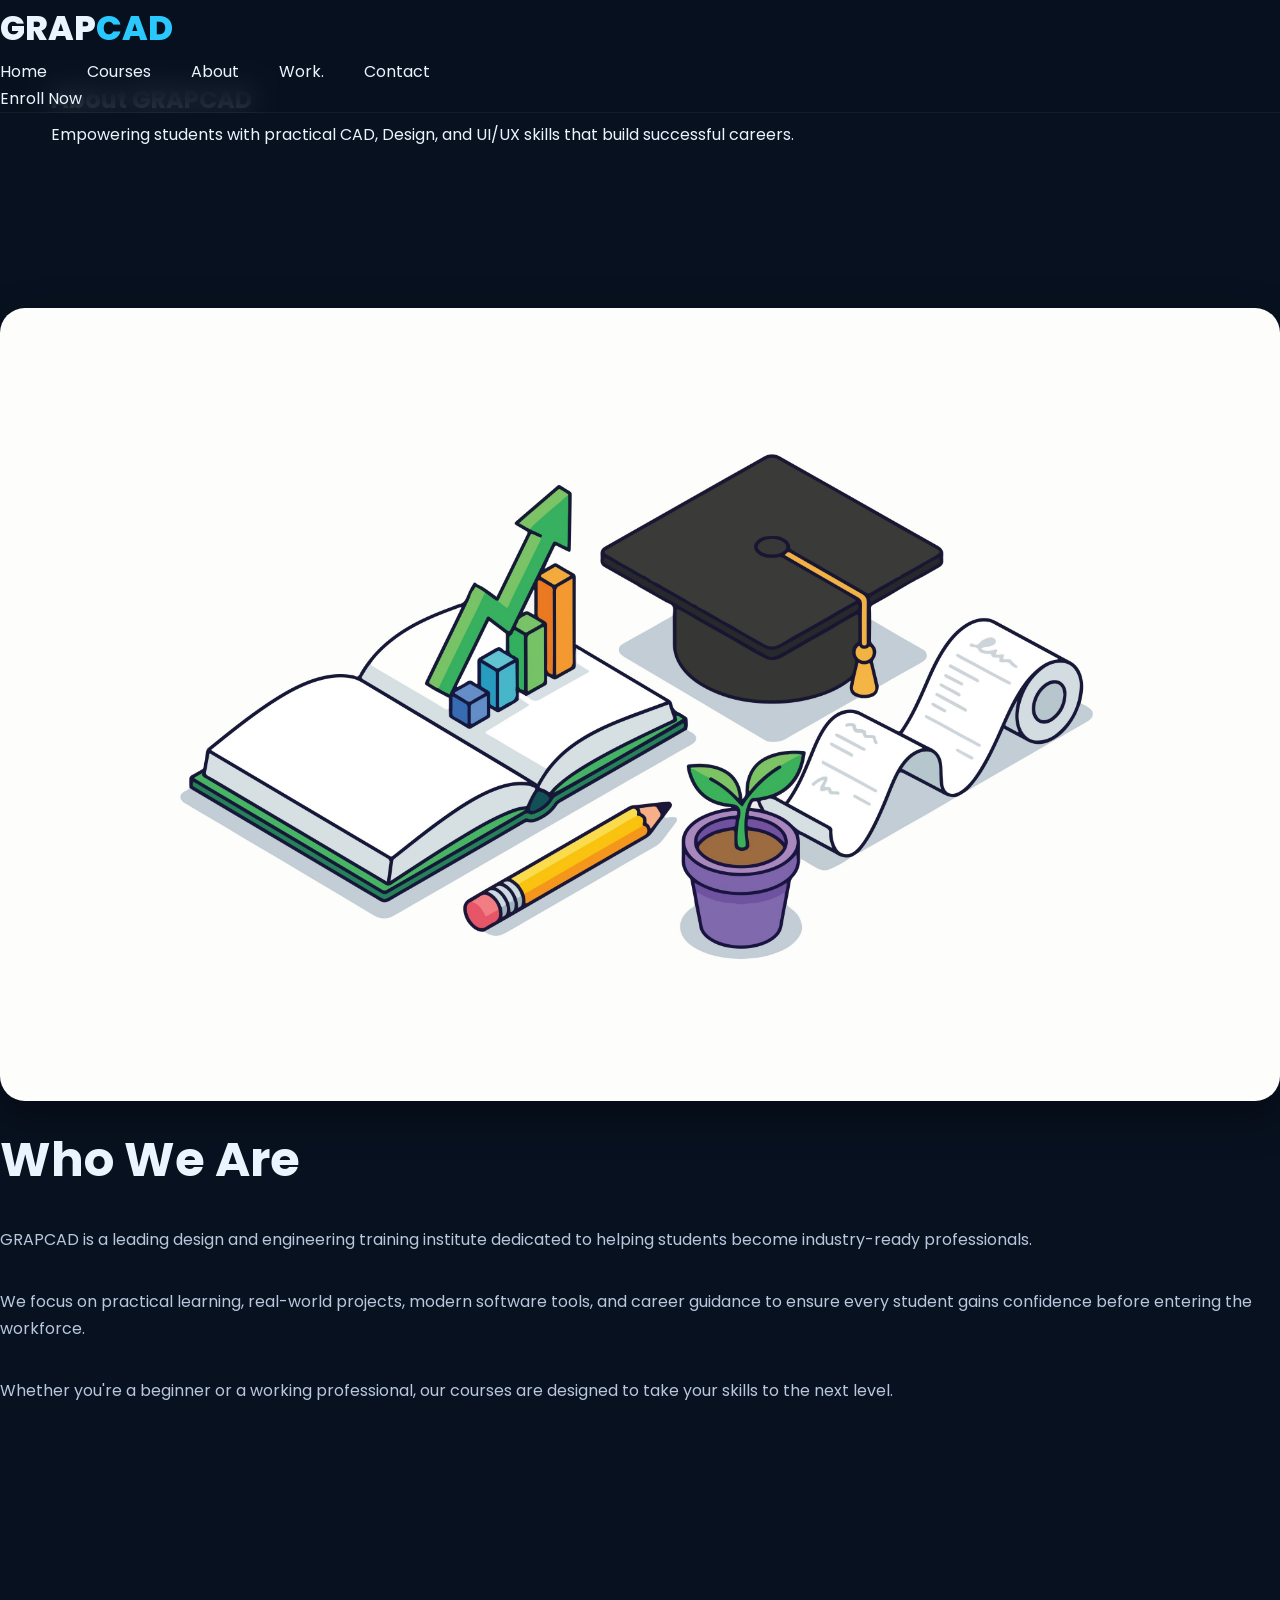
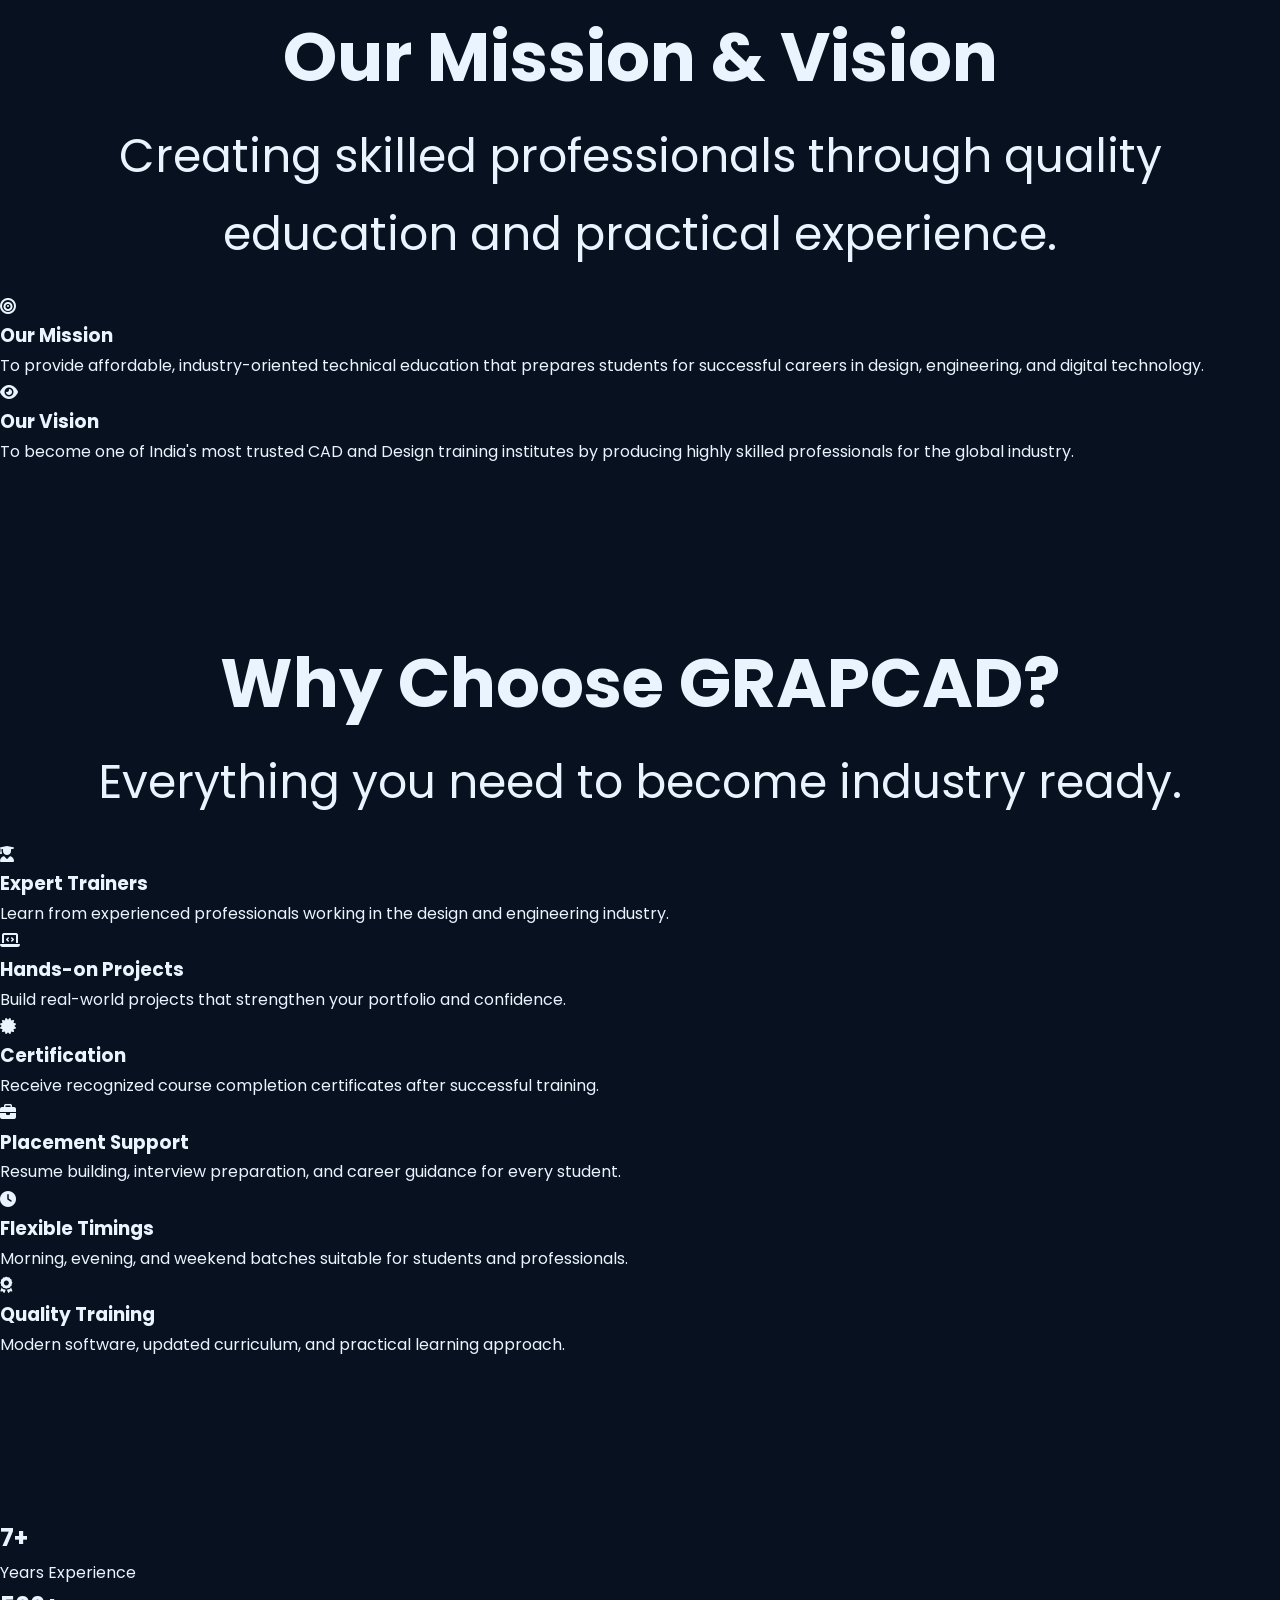
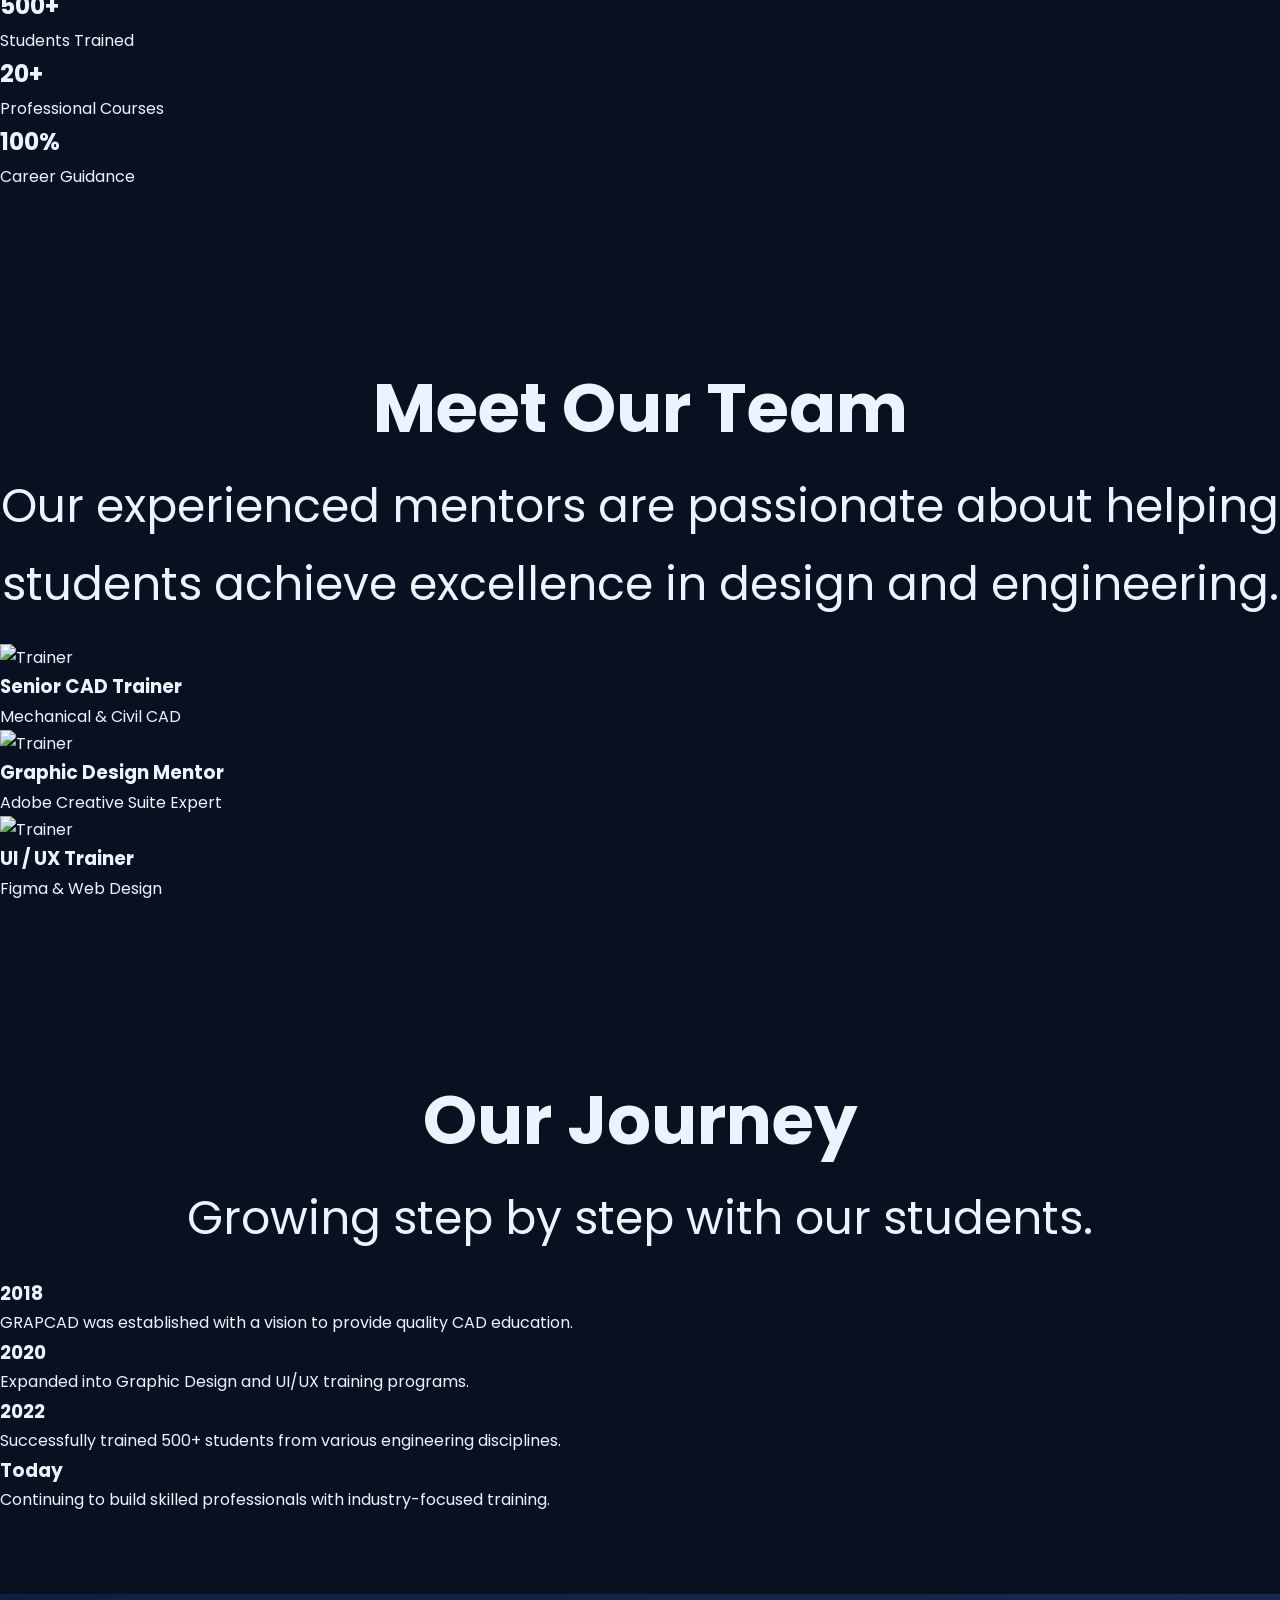
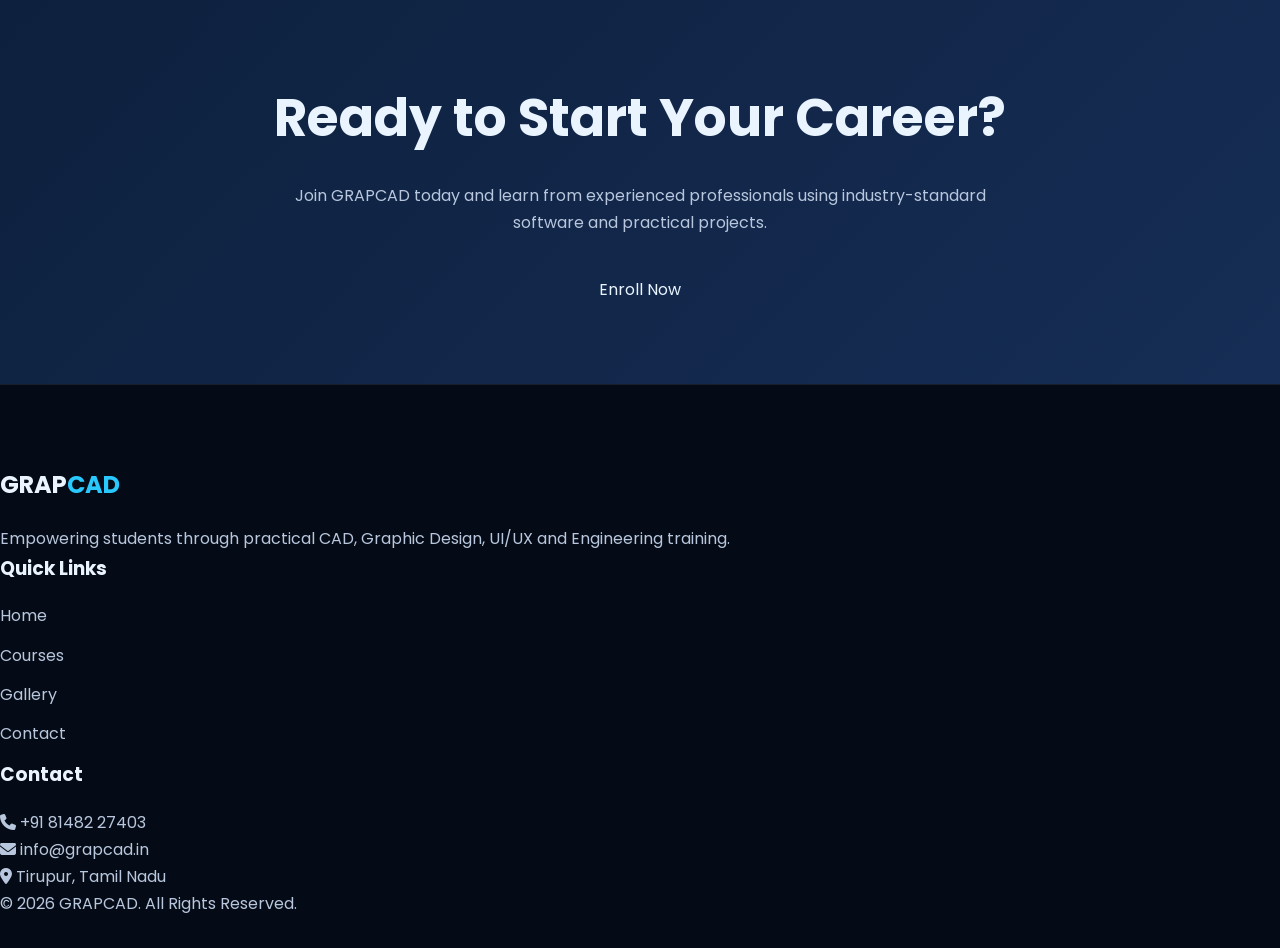
==== about.html @ 1b44cd9b "Add files via upload" ====
<!DOCTYPE html>
<html lang="en">

<head>

<meta charset="UTF-8">
<meta name="viewport" content="width=device-width, initial-scale=1.0">

<title>About Us | GRAPCAD</title>


<link rel="preconnect" href="https://fonts.googleapis.com">

<link rel="preconnect" href="https://fonts.gstatic.com" crossorigin>

<link href="https://fonts.googleapis.com/css2?family=Poppins:wght@300;400;500;600;700;800&display=swap" rel="stylesheet">

<link rel="stylesheet"
href="https://cdnjs.cloudflare.com/ajax/libs/font-awesome/6.5.2/css/all.min.css">

<link rel="stylesheet" href="css/styles.css">

</head>

<body>

<header class="header">

<nav class="navbar">

<a href="index.html" class="logo">
GRAP<span>CAD</span>
</a>

<ul class="nav-links">

<li><a href="index.html">Home</a></li>
<li><a href="courses.html">Courses</a></li>
<li><a href="about.html" class="active">About</a></li>
<li><a href="work.html">Work.</a></li>
<li><a href="#contact">Contact</a></li>

</ul>

<a href="contact.html" class="btn">
Enroll Now
</a>

</nav>

</header>

<!-- ABOUT HERO -->

<section class="page-hero">

<div class="container">

<h1>About GRAPCAD</h1>

<p>

Empowering students with practical CAD, Design, and UI/UX
skills that build successful careers.

</p>

</div>

</section>

<!-- OUR STORY -->

<section class="about-story">

<div class="about-grid">

<div class="about-image">

<img src="images/about.jpg" alt="About">

</div>

<div class="about-content">

<h2>Who We Are</h2>

<p>

GRAPCAD is a leading design and engineering training institute
dedicated to helping students become industry-ready professionals.

</p>

<p>

We focus on practical learning, real-world projects,
modern software tools, and career guidance to ensure every
student gains confidence before entering the workforce.

</p>

<p>

Whether you're a beginner or a working professional,
our courses are designed to take your skills to the next level.

</p>

</div>

</div>

</section>
<!-- =========================
     MISSION & VISION
========================= -->

<section class="mission-section">

  <div class="section-title">
      <h2>Our Mission & Vision</h2>
      <p>Creating skilled professionals through quality education and practical experience.</p>
  </div>

  <div class="mission-grid">

      <div class="mission-card">
          <i class="fas fa-bullseye"></i>

          <h3>Our Mission</h3>

          <p>
              To provide affordable, industry-oriented technical education that prepares
              students for successful careers in design, engineering, and digital technology.
          </p>

      </div>

      <div class="mission-card">
          <i class="fas fa-eye"></i>

          <h3>Our Vision</h3>

          <p>
              To become one of India's most trusted CAD and Design training institutes by
              producing highly skilled professionals for the global industry.
          </p>

      </div>

  </div>

</section>

<!-- =========================
      WHY CHOOSE US
========================= -->

<section class="why-us">

  <div class="section-title">

      <h2>Why Choose GRAPCAD?</h2>

      <p>Everything you need to become industry ready.</p>

  </div>

  <div class="features-grid">

      <div class="feature-box">

          <i class="fas fa-user-graduate"></i>

          <h3>Expert Trainers</h3>

          <p>
              Learn from experienced professionals working in the design and engineering industry.
          </p>

      </div>

      <div class="feature-box">

          <i class="fas fa-laptop-code"></i>

          <h3>Hands-on Projects</h3>

          <p>
              Build real-world projects that strengthen your portfolio and confidence.
          </p>

      </div>

      <div class="feature-box">

          <i class="fas fa-certificate"></i>

          <h3>Certification</h3>

          <p>
              Receive recognized course completion certificates after successful training.
          </p>

      </div>

      <div class="feature-box">

          <i class="fas fa-briefcase"></i>

          <h3>Placement Support</h3>

          <p>
              Resume building, interview preparation, and career guidance for every student.
          </p>

      </div>

      <div class="feature-box">

          <i class="fas fa-clock"></i>

          <h3>Flexible Timings</h3>

          <p>
              Morning, evening, and weekend batches suitable for students and professionals.
          </p>

      </div>

      <div class="feature-box">

          <i class="fas fa-award"></i>

          <h3>Quality Training</h3>

          <p>
              Modern software, updated curriculum, and practical learning approach.
          </p>

      </div>

  </div>

</section>

<!-- =========================
      ACHIEVEMENTS
========================= -->

<section class="about-stats">

  <div class="stat-box">

      <h2>7+</h2>

      <p>Years Experience</p>

  </div>

  <div class="stat-box">

      <h2>500+</h2>

      <p>Students Trained</p>

  </div>

  <div class="stat-box">

      <h2>20+</h2>

      <p>Professional Courses</p>

  </div>

  <div class="stat-box">

      <h2>100%</h2>

      <p>Career Guidance</p>

  </div>

</section>
<!-- =========================
        MEET OUR TEAM
========================= -->

<section class="team-section">

  <div class="section-title">

      <h2>Meet Our Team</h2>

      <p>
          Our experienced mentors are passionate about helping students
          achieve excellence in design and engineering.
      </p>

  </div>

  <div class="team-grid">

      <div class="team-card">

          <img src="images/team1.jpg" alt="Trainer">

          <h3>Senior CAD Trainer</h3>

          <span>Mechanical & Civil CAD</span>

      </div>

      <div class="team-card">

          <img src="images/team2.jpg" alt="Trainer">

          <h3>Graphic Design Mentor</h3>

          <span>Adobe Creative Suite Expert</span>

      </div>

      <div class="team-card">

          <img src="images/team3.jpg" alt="Trainer">

          <h3>UI / UX Trainer</h3>

          <span>Figma & Web Design</span>

      </div>

  </div>

</section>

<!-- =========================
      OUR JOURNEY
========================= -->

<section class="timeline">

  <div class="section-title">

      <h2>Our Journey</h2>

      <p>Growing step by step with our students.</p>

  </div>

  <div class="timeline-container">

      <div class="timeline-item">
          <h3>2018</h3>
          <p>GRAPCAD was established with a vision to provide quality CAD education.</p>
      </div>

      <div class="timeline-item">
          <h3>2020</h3>
          <p>Expanded into Graphic Design and UI/UX training programs.</p>
      </div>

      <div class="timeline-item">
          <h3>2022</h3>
          <p>Successfully trained 500+ students from various engineering disciplines.</p>
      </div>

      <div class="timeline-item">
          <h3>Today</h3>
          <p>Continuing to build skilled professionals with industry-focused training.</p>
      </div>

  </div>

</section>

<!-- =========================
      CALL TO ACTION
========================= -->

<section class="cta">

  <div class="cta-content">

      <h2>Ready to Start Your Career?</h2>

      <p>
          Join GRAPCAD today and learn from experienced professionals
          using industry-standard software and practical projects.
      </p>

      <a href="contact.html" class="btn">
          Enroll Now
      </a>

  </div>

</section>

<!-- =========================
      FOOTER
========================= -->

<footer id="contact" class="footer">

  <div class="footer-container">

      <div class="footer-box">

          <h2>GRAP<span>CAD</span></h2>

          <p>
              Empowering students through practical CAD, Graphic Design,
              UI/UX and Engineering training.
          </p>

      </div>

      <div class="footer-box">

          <h3>Quick Links</h3>

          <ul>

              <li><a href="index.html">Home</a></li>

              <li><a href="courses.html">Courses</a></li>

              <li><a href="gallery.html">Gallery</a></li>

              <li><a href="contact.html">Contact</a></li>

          </ul>

      </div>

      <div class="footer-box">

          <h3>Contact</h3>

          <p><i class="fas fa-phone"></i> +91 81482 27403</p>

          <p><i class="fas fa-envelope"></i> info@grapcad.in</p>

          <p><i class="fas fa-location-dot"></i> Tirupur, Tamil Nadu</p>

      </div>

  </div>

  <div class="footer-bottom">

      <p>© 2026 GRAPCAD. All Rights Reserved.</p>

  </div>

</footer>

</body>
</html>
---- css/styles.css ----
/*=========================================
        GRAPCAD 2.0
        STYLE SHEET
=========================================*/

*{
  margin:0;
  padding:0;
  box-sizing:border-box;
}

:root{

  --primary:#29C9FF;
  --primary-dark:#16B7E8;

  --secondary:#08111F;

  --card:#111C33;

  --card-light:#172544;

  --text:#EAF4FF;

  --paragraph:#B8C7DD;

  --border:rgba(255,255,255,.08);

  --shadow:0 15px 40px rgba(0,0,0,.35);

  --radius:18px;

  --transition:.35s ease;

}

html{

  scroll-behavior:smooth;

}

body{

  font-family:'Poppins',sans-serif;

  background:var(--secondary);

  color:var(--text);

  overflow-x:hidden;

  line-height:1.7;

}

img{

  width:100%;

  display:block;

}

a{

  text-decoration:none;

  color:inherit;

}

ul{

  list-style:none;

}

.container{

  width:min(1200px,92%);

  margin:auto;

}

section{

  padding:80px 0;

}

.section-heading{

  text-align:center;

  margin-bottom:60px;

}

.section-heading span{

  color:var(--primary);

  letter-spacing:3px;

  font-size:14px;

  font-weight:600;

}

.section-heading h2{

  font-size:48px;

  margin:15px 0;

  font-weight:700;

}

.section-heading p{

  max-width:700px;

  margin:auto;

  color:var(--paragraph);

}

/*==============================
      BUTTONS
==============================*/

.primary-btn{

  display:inline-block;

  padding:16px 34px;

  background:linear-gradient(135deg,var(--primary),#59dcff);

  color:#08111F;

  border-radius:40px;

  font-weight:600;

  transition:var(--transition);

}

.primary-btn:hover{

  transform:translateY(-6px);

  box-shadow:0 15px 35px rgba(41,201,255,.35);

}

.secondary-btn{

  display:inline-block;

  padding:16px 34px;

  border:2px solid var(--primary);

  border-radius:40px;

  color:white;

  transition:var(--transition);

}

.secondary-btn:hover{

  background:var(--primary);

  color:#08111F;

}

/*==============================
    HEADER
==============================*/

.header{

  position:fixed;

  width:100%;

  top:0;

  left:0;

  z-index:1000;

  backdrop-filter:blur(14px);

  background:rgba(8,17,31,.78);

  border-bottom:1px solid rgba(255,255,255,.05);

}

.nav-container{

  display:flex;

  align-items:center;

  justify-content:space-between;

  height:85px;

}

.logo{

  font-size:34px;

  font-weight:800;

}

.logo span{

  color:var(--primary);

}

.nav-links{

  display:flex;

  gap:40px;

}

.nav-links a{

  position:relative;

  transition:var(--transition);

}

.nav-links a:hover{

  color:var(--primary);

}

.nav-links a::after{

  content:"";

  position:absolute;

  width:0;

  height:2px;

  left:0;

  bottom:-8px;

  background:var(--primary);

  transition:var(--transition);

}

.nav-links a:hover::after{

  width:100%;

}

.nav-btn{

  background:var(--primary);

  color:#08111F;

  padding:14px 30px;

  border-radius:30px;

  font-weight:600;

  transition:var(--transition);

}

.nav-btn:hover{

  transform:translateY(-4px);

}

/*==============================
      HERO
==============================*/

.hero{

  min-height:100vh;

  display:flex;

  align-items:center;

  position:relative;

  background:
  linear-gradient(rgba(8,17,31,.72),
  rgba(8,17,31,.88)),
  url("../images/hero.jpg");

  background-size:cover;

  background-position:center;

}

.hero-container{

  display:flex;

  align-items:center;

}

.hero-content{

  max-width:700px;

}

.hero-subtitle{

  color:var(--primary);

  letter-spacing:3px;

  margin-bottom:18px;

  font-weight:600;

}

.hero h1{

  font-size:78px;

  line-height:1.1;

  margin-bottom:25px;

  font-weight:800;

}

.hero h1 span{

  color:var(--primary);

}

.hero-description{

  color:var(--paragraph);

  font-size:20px;

  max-width:650px;

}

.hero-buttons{

  margin-top:40px;

  display:flex;

  gap:20px;

  flex-wrap:wrap;

}

.hero-rating{

  margin-top:45px;

  font-size:18px;

  color:#FFD34D;

}

.hero-rating span{

  color:white;

  margin-left:15px;

}
/*=========================================
        STATISTICS
=========================================*/

.stats{

  margin-top:-70px;

  position:relative;

  z-index:5;

}

.stats-grid{

  display:grid;

  grid-template-columns:repeat(4,1fr);

  gap:25px;

}

.stat-card{

  background:var(--card);

  border:1px solid var(--border);

  border-radius:var(--radius);

  padding:35px;

  text-align:center;

  transition:var(--transition);

  box-shadow:var(--shadow);

}

.stat-card:hover{

  transform:translateY(-10px);

  border-color:var(--primary);

}

.stat-card h2{

  color:var(--primary);

  font-size:48px;

  margin-bottom:10px;

}

.stat-card h4{

  font-size:22px;

  margin-bottom:8px;

}

.stat-card p{

  color:var(--paragraph);

}


/*=========================================
      COURSES
=========================================*/

.courses{

  background:#0b1528;

}

.course-grid{

  display:grid;

  grid-template-columns:repeat(auto-fit,minmax(320px,1fr));

  gap:35px;

}

.course-card{

  background:linear-gradient(
      180deg,
      var(--card),
      var(--card-light)
  );

  border-radius:20px;

  padding:35px;

  border:1px solid var(--border);

  transition:var(--transition);

  overflow:hidden;

  position:relative;

}

.course-card::before{

  content:"";

  position:absolute;

  top:0;

  left:0;

  width:100%;

  height:5px;

  background:linear-gradient(
      90deg,
      var(--primary),
      #5fe1ff
  );

  transform:scaleX(0);

  transition:var(--transition);

}

.course-card:hover::before{

  transform:scaleX(1);

}

.course-card:hover{

  transform:translateY(-12px);

  border-color:var(--primary);

  box-shadow:0 25px 45px rgba(0,0,0,.45);

}

.course-icon{

  width:80px;

  height:80px;

  border-radius:50%;

  display:flex;

  justify-content:center;

  align-items:center;

  background:rgba(41,201,255,.12);

  color:var(--primary);

  font-size:38px;

  margin-bottom:25px;

}

.course-card h3{

  font-size:28px;

  margin-bottom:18px;

}

.course-card p{

  color:var(--paragraph);

  margin-bottom:30px;

}

.course-footer{

  display:flex;

  justify-content:space-between;

  align-items:center;

}

.course-footer span{

  color:var(--primary);

  font-weight:600;

}

.course-footer a{

  color:white;

  transition:var(--transition);

}

.course-footer a:hover{

  color:var(--primary);

}


/*=========================================
      ABOUT
=========================================*/

.about{

  background:var(--secondary);

}

.about-container{

  display:grid;

  grid-template-columns:1fr 1fr;

  gap:70px;

  align-items:center;

}

.about-image img{

  border-radius:25px;

  box-shadow:var(--shadow);

}

.section-tag{

  color:var(--primary);

  letter-spacing:2px;

  font-weight:600;

}

.about-content h2{

  font-size:48px;

  margin:18px 0 25px;

}

.about-content p{

  color:var(--paragraph);

  margin-bottom:35px;

}

.about-features{

  display:grid;

  grid-template-columns:repeat(2,1fr);

  gap:18px;

  margin-bottom:40px;

}

.feature{

  background:var(--card);

  padding:16px;

  border-radius:12px;

  border:1px solid var(--border);

  transition:var(--transition);

}

.feature:hover{

  border-color:var(--primary);

  transform:translateX(8px);

}


/*=========================================
      WHY CHOOSE US
=========================================*/

.why{

  background:#0b1528;

}

.why-grid{

  display:grid;

  grid-template-columns:repeat(auto-fit,minmax(300px,1fr));

  gap:30px;

}

.why-card{

  background:var(--card);

  border-radius:20px;

  padding:35px;

  border:1px solid var(--border);

  transition:var(--transition);

}

.why-card:hover{

  transform:translateY(-10px);

  border-color:var(--primary);

}

.why-card h3{

  margin-bottom:18px;

  font-size:24px;

}

.why-card p{

  color:var(--paragraph);

}
/*=========================================
            STUDENT GALLERY
=========================================*/

.gallery{

  background:var(--secondary);

}

.gallery-grid{

  display:grid;

  grid-template-columns:repeat(auto-fit,minmax(300px,1fr));

  gap:25px;

}

.gallery-grid img{

  height:260px;

  object-fit:cover;

  border-radius:20px;

  transition:var(--transition);

  cursor:pointer;

  border:1px solid var(--border);

}

.gallery-grid img:hover{

  transform:scale(1.05);

  box-shadow:var(--shadow);

}

.center-btn{

  text-align:center;

  margin-top:50px;

}


/*=========================================
          TESTIMONIALS
=========================================*/

.testimonials{

  background:#0b1528;

}

.testimonial-grid{

  display:grid;

  grid-template-columns:repeat(auto-fit,minmax(320px,1fr));

  gap:30px;

}

.testimonial-card{

  background:var(--card);

  padding:35px;

  border-radius:20px;

  border:1px solid var(--border);

  transition:var(--transition);

}

.testimonial-card:hover{

  transform:translateY(-10px);

  border-color:var(--primary);

}

.testimonial-card p{

  color:var(--paragraph);

  margin-bottom:25px;

  font-style:italic;

}

.testimonial-card h4{

  color:#FFD54F;

  margin-bottom:10px;

}

.testimonial-card h3{

  font-size:20px;

}


/*=========================================
              FAQ
=========================================*/

.faq{

  background:var(--secondary);

}

.faq-container{

  max-width:900px;

  margin:auto;

}

.faq-item{

  background:var(--card);

  margin-bottom:20px;

  border-radius:15px;

  overflow:hidden;

  border:1px solid var(--border);

}

.faq-question{

  width:100%;

  background:none;

  color:white;

  border:none;

  cursor:pointer;

  padding:22px 30px;

  font-size:18px;

  font-weight:600;

  text-align:left;

}

.faq-answer{

  max-height:0;

  overflow:hidden;

  transition:max-height .4s ease;

}

.faq-answer p{

  color:var(--paragraph);

  padding:0 30px 25px;

}

.faq-item.active .faq-answer{

  max-height:250px;

}


/*=========================================
          CALL TO ACTION
=========================================*/

.cta{

  text-align:center;

  background:linear-gradient(
      135deg,
      #0d203d,
      #162d55
  );

}

.cta h2{

  font-size:52px;

  margin-bottom:20px;

}

.cta p{

  max-width:700px;

  margin:auto;

  color:var(--paragraph);

  margin-bottom:40px;

}


/*=========================================
          CONTACT
=========================================*/

.contact{

  background:var(--secondary);

}

.contact-container{

  display:grid;

  grid-template-columns:1fr 1fr;

  gap:60px;

}

.contact-form{

  background:var(--card);

  padding:40px;

  border-radius:20px;

  border:1px solid var(--border);

}

.contact-form h2{

  margin-bottom:25px;

}

.contact-form form{

  display:flex;

  flex-direction:column;

  gap:18px;

}

.contact-form input,
.contact-form textarea{

  width:100%;

  padding:16px;

  background:#0c172d;

  color:white;

  border:1px solid rgba(255,255,255,.08);

  border-radius:10px;

  outline:none;

  font-size:16px;

}

.contact-form input:focus,
.contact-form textarea:focus{

  border-color:var(--primary);

}

.contact-form textarea{

  resize:none;

}

.contact-info{

  background:var(--card);

  padding:40px;

  border-radius:20px;

  border:1px solid var(--border);

}

.contact-info h2{

  margin-bottom:30px;

}

.contact-info p{

  margin-bottom:18px;

  color:var(--paragraph);

  font-size:17px;

}

.contact-info iframe{

  width:100%;

  height:300px;

  border:none;

  border-radius:18px;

  margin-top:25px;

}


/*=========================================
          FOOTER
=========================================*/

.footer{

  background:#050b16;

  padding:80px 0 30px;

}

.footer-grid{

  display:grid;

  grid-template-columns:repeat(auto-fit,minmax(220px,1fr));

  gap:40px;

}

.footer h2{

  margin-bottom:20px;

}

.footer h2 span{

  color:var(--primary);

}

.footer h3{

  margin-bottom:18px;

}

.footer ul li{

  margin-bottom:12px;

}

.footer ul li a{

  color:var(--paragraph);

  transition:.3s;

}

.footer ul li a:hover{

  color:var(--primary);

}

.footer p{

  color:var(--paragraph);

}

.copyright{
  width:100%;
  text-align:center;
  margin-top:20px;
  padding-top:25px;
  border-top:1px solid rgba(255,255,255,.1);
  color:#ccc;
  line-height:1.8;
}
/*=========================================
        LOADER
=========================================*/

#loader{

  position:fixed;

  inset:0;

  background:#08111F;

  display:flex;

  flex-direction:column;

  justify-content:center;

  align-items:center;

  z-index:99999;

  transition:.6s;

}

.loader-circle{

  width:80px;

  height:80px;

  border-radius:50%;

  border:6px solid rgba(255,255,255,.1);

  border-top:6px solid var(--primary);

  animation:spin 1s linear infinite;

}

#loader h2{

  margin-top:25px;

  letter-spacing:4px;

}

@keyframes spin{

  from{

      transform:rotate(0deg);

  }

  to{

      transform:rotate(360deg);

  }

}


/*=========================================
    PROGRESS BAR
=========================================*/

#progress-bar{

  position:fixed;

  top:0;

  left:0;

  width:0;

  height:4px;

  background:linear-gradient(90deg,#29C9FF,#6AE5FF);

  z-index:999999;

}


/*=========================================
   WHATSAPP BUTTON
=========================================*/

.whatsapp{

  position:fixed;

  right:25px;

  bottom:95px;

  width:65px;

  height:65px;

  background:#25D366;

  color:white;

  border-radius:50%;

  display:flex;

  align-items:center;

  justify-content:center;

  font-size:30px;

  box-shadow:0 10px 25px rgba(0,0,0,.35);

  transition:.35s;

  z-index:999;

}

.whatsapp:hover{

  transform:scale(1.12);

}


/*=========================================
     BACK TO TOP
=========================================*/

#topBtn{

  position:fixed;

  right:25px;

  bottom:20px;

  width:55px;

  height:55px;

  border:none;

  border-radius:50%;

  background:var(--primary);

  color:#08111F;

  font-size:22px;

  cursor:pointer;

  display:none;

  transition:.35s;

  z-index:999;

}

#topBtn:hover{

  transform:translateY(-6px);

}


/*=========================================
    SCROLL ANIMATION
=========================================*/

.reveal{

  opacity:0;

  transform:translateY(70px);

  transition:all .8s ease;

}

.reveal.active{

  opacity:1;

  transform:translateY(0);

}


/*=========================================
    CUSTOM SCROLLBAR
=========================================*/

::-webkit-scrollbar{

  width:10px;

}

::-webkit-scrollbar-track{

  background:#08111F;

}

::-webkit-scrollbar-thumb{

  background:var(--primary);

  border-radius:20px;

}

::-webkit-scrollbar-thumb:hover{

  background:#18B7E7;

}


/*=========================================
    IMAGE HOVER EFFECT
=========================================*/

img{

  transition:.4s;

}

img:hover{

  transform:scale(1.02);

}


/*=========================================
    RESPONSIVE
=========================================*/

@media(max-width:1100px){

.hero h1{

font-size:62px;

}

.stats-grid{

grid-template-columns:repeat(2,1fr);

}

.about-container{

grid-template-columns:1fr;

}

.contact-container{

grid-template-columns:1fr;

}

}

@media(max-width:768px){

.nav-links{

display:none;

}

.nav-btn{

display:none;

}

.hero{

text-align:center;

}

.hero-buttons{

justify-content:center;

}

.hero h1{

font-size:48px;

}

.section-heading h2{

font-size:36px;

}

.stats-grid{

grid-template-columns:1fr;

}

.course-grid{

grid-template-columns:1fr;

}

.why-grid{

grid-template-columns:1fr;

}

.gallery-grid{

grid-template-columns:1fr;

}

.testimonial-grid{

grid-template-columns:1fr;

}

.about-features{

grid-template-columns:1fr;

}

.footer-grid{

grid-template-columns:1fr;

text-align:center;

}

.contact-form,

.contact-info{

padding:30px;

}

}

@media(max-width:480px){

.hero h1{

font-size:38px;

}

.hero-description{

font-size:17px;

}

.primary-btn,

.secondary-btn{

width:100%;

text-align:center;

}

.section-heading h2{

font-size:30px;

}

.logo{

font-size:28px;

}

.whatsapp{

width:55px;

height:55px;

font-size:24px;

}

#topBtn{

width:50px;

height:50px;

}

}










.btn:hover,
.hero-btn:hover{
    box-shadow:0 10px 30px rgba(41,201,255,.45);
}

.course-card,
.stat-box,
.work-card,
.testimonial-card{
    transition:.35s;
}

.course-card:hover,
.stat-box:hover,
.work-card:hover,
.testimonial-card:hover{
    transform:translateY(-10px);
}

.section-title{
  font-size:46px;
  margin-bottom:20px;
  text-align:center;
}

.section-subtitle{
  color:#9ca3af;
  max-width:700px;
  margin:auto;
  margin-bottom:60px;
  line-height:1.8;
}
.about img,
.work-card img{
    transition:.5s;
}

.about img:hover,
.work-card img:hover{
    transform:scale(1.05);
}
.course-card,
.work-card,
.testimonial-card{
    border:1px solid rgba(255,255,255,.05);
}
::-webkit-scrollbar{
  width:10px;
}

::-webkit-scrollbar-track{
  background:#08101d;
}

::-webkit-scrollbar-thumb{
  background:#29c9ff;
  border-radius:20px;
}

::-webkit-scrollbar-thumb:hover{
  background:#00b8f0;
}
.footer{
  border-top:1px solid rgba(255,255,255,.08);
}
.nav-links a{
  transition:.3s;
}

.nav-links a:hover{
  color:#29c9ff;
}
.hero h1{
  animation:fadeUp 1s ease;
}

.hero p{
  animation:fadeUp 1.2s ease;
}

.hero-btn{
  animation:fadeUp 1.4s ease;
}

@keyframes fadeUp{
  from{
      opacity:0;
      transform:translateY(40px);
  }

  to{
      opacity:1;
      transform:translateY(0);
  }
}
@media(max-width:768px){

  .nav-links{
      gap:15px;
  }
  
  .nav-links a{
      font-size:15px;
  }
  
  .logo{
      font-size:28px;
  }
  
  }
  .call-btn{

position:fixed;

right:25px;

bottom:100px;

width:60px;

height:60px;

border-radius:50%;

background:#0066ff;

display:flex;

justify-content:center;

align-items:center;

font-size:24px;

color:white;

z-index:999;

transition:.35s;

}

.call-btn:hover{

transform:scale(1.1);

}
.social-links{

  display:flex;
  
  gap:15px;
  
  margin-top:20px;
  
  }
  
/* Follow Us Section */
/*=========================================
    FOOTER SOCIAL
=========================================*/

.footer-social{
  width:100%;
  grid-column:1 / -1;
  display:flex;
  flex-direction:column;
  justify-content:center;
  align-items:center;
  text-align:center;
  margin:50px 0 30px;
}

.footer-social h3{
  color:#fff;
  font-size:28px;
  margin-bottom:20px;
}

.footer-social .social-links{
  display:flex;
  justify-content:center;
  align-items:center;
  gap:18px;
}

.footer-social .social-links a{
  width:50px;
  height:50px;
  border-radius:50%;
  background:#1a2745;
  display:flex;
  justify-content:center;
  align-items:center;
  color:#fff;
  text-decoration:none;
  font-size:20px;
  transition:.3s;
}

.footer-social .social-links a:hover{
  background:#29C9FF;
  color:#08111F;
  transform:translateY(-5px);
}






/*=========================================
    COPYRIGHT
=========================================*/

.copyright{
  width:100%;
  grid-column:1 / -1;
  text-align:center;
  padding-top:25px;
  margin-top:20px;
  border-top:1px solid rgba(255,255,255,.1);
  color:#ccc;
  line-height:1.8;
}
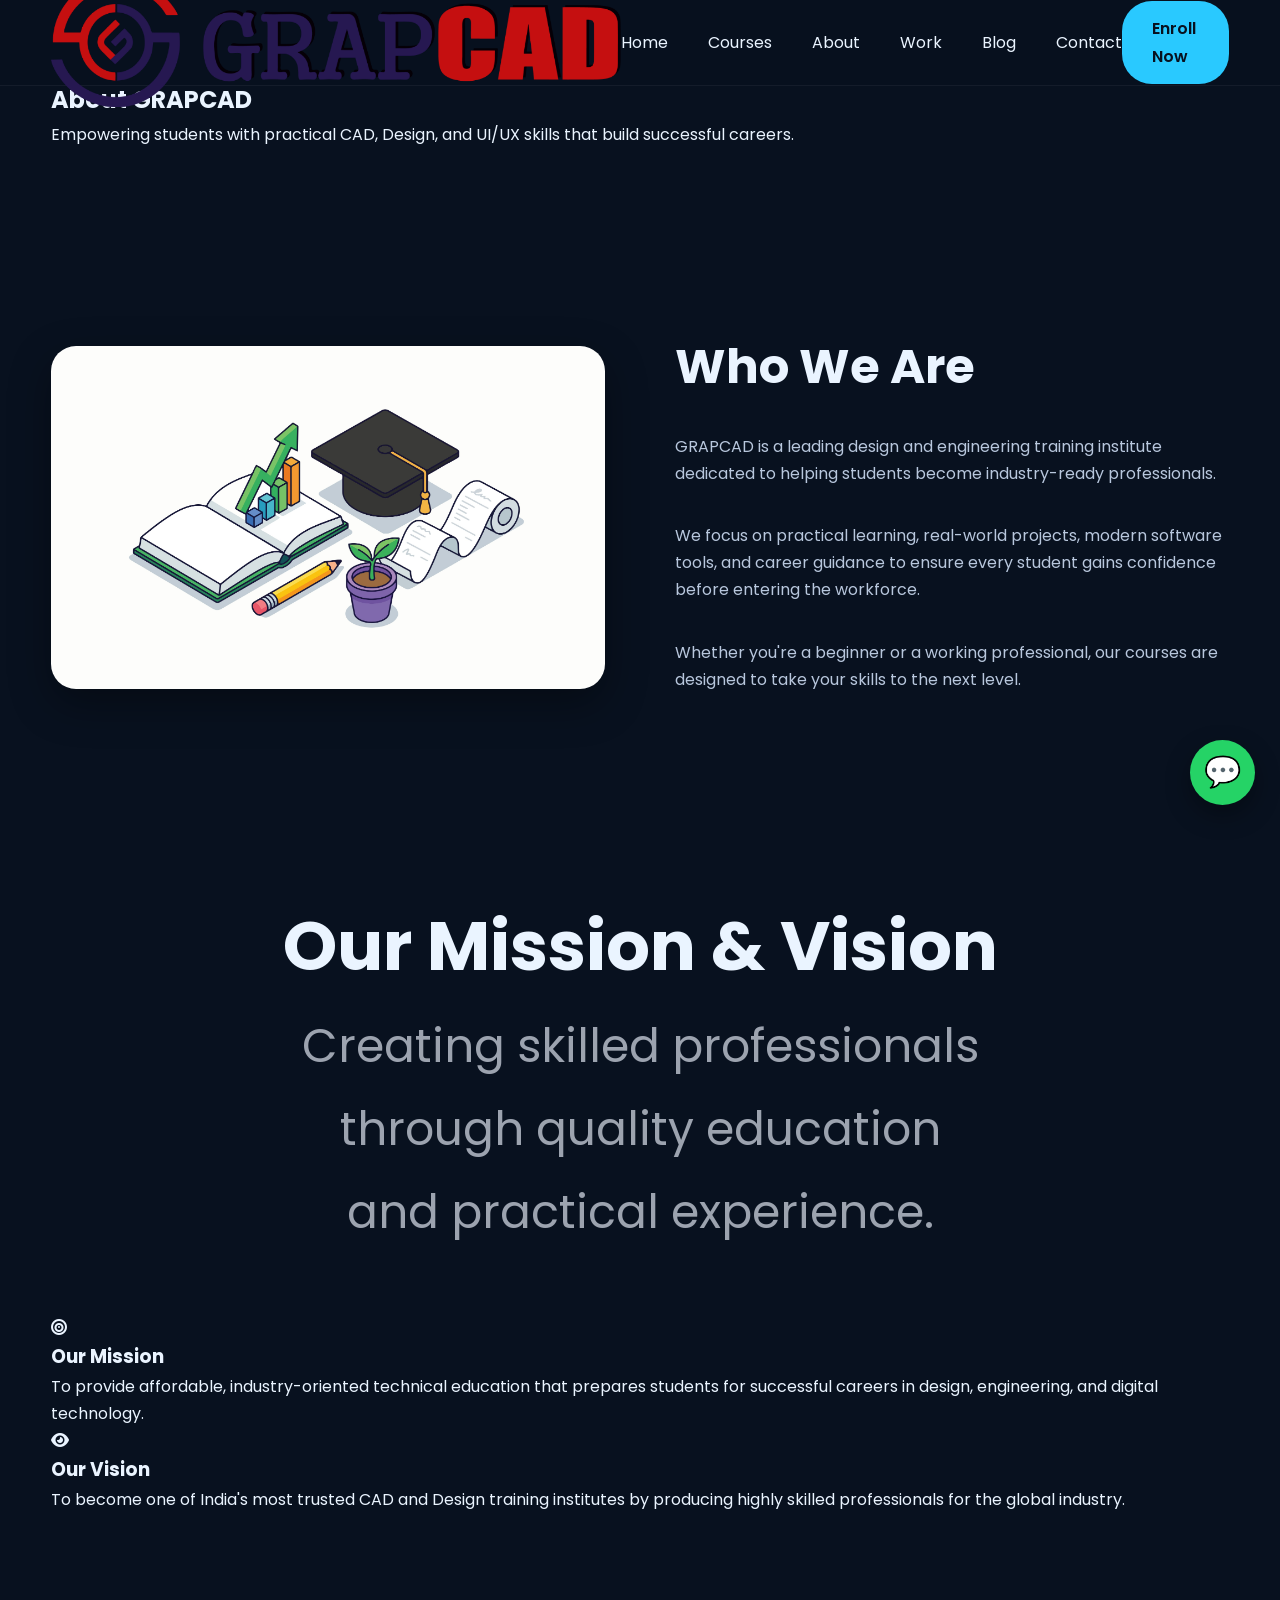
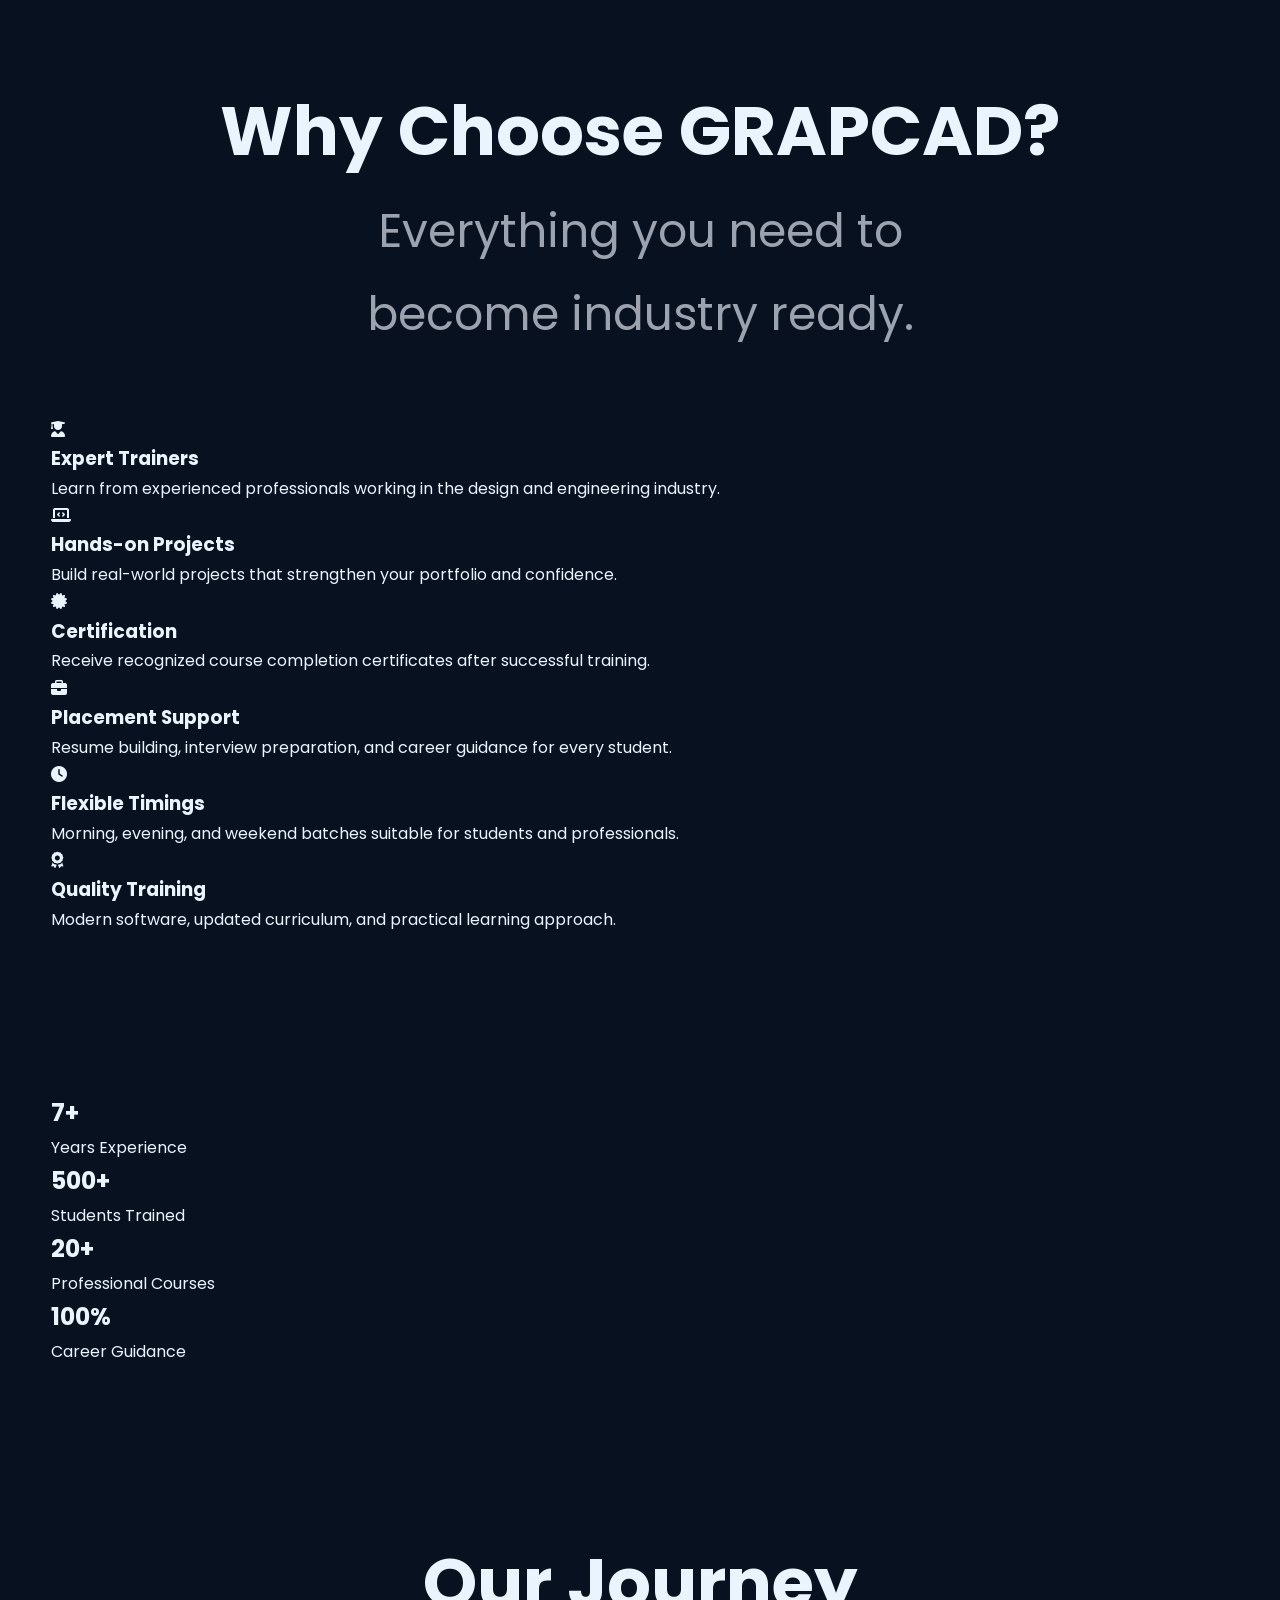
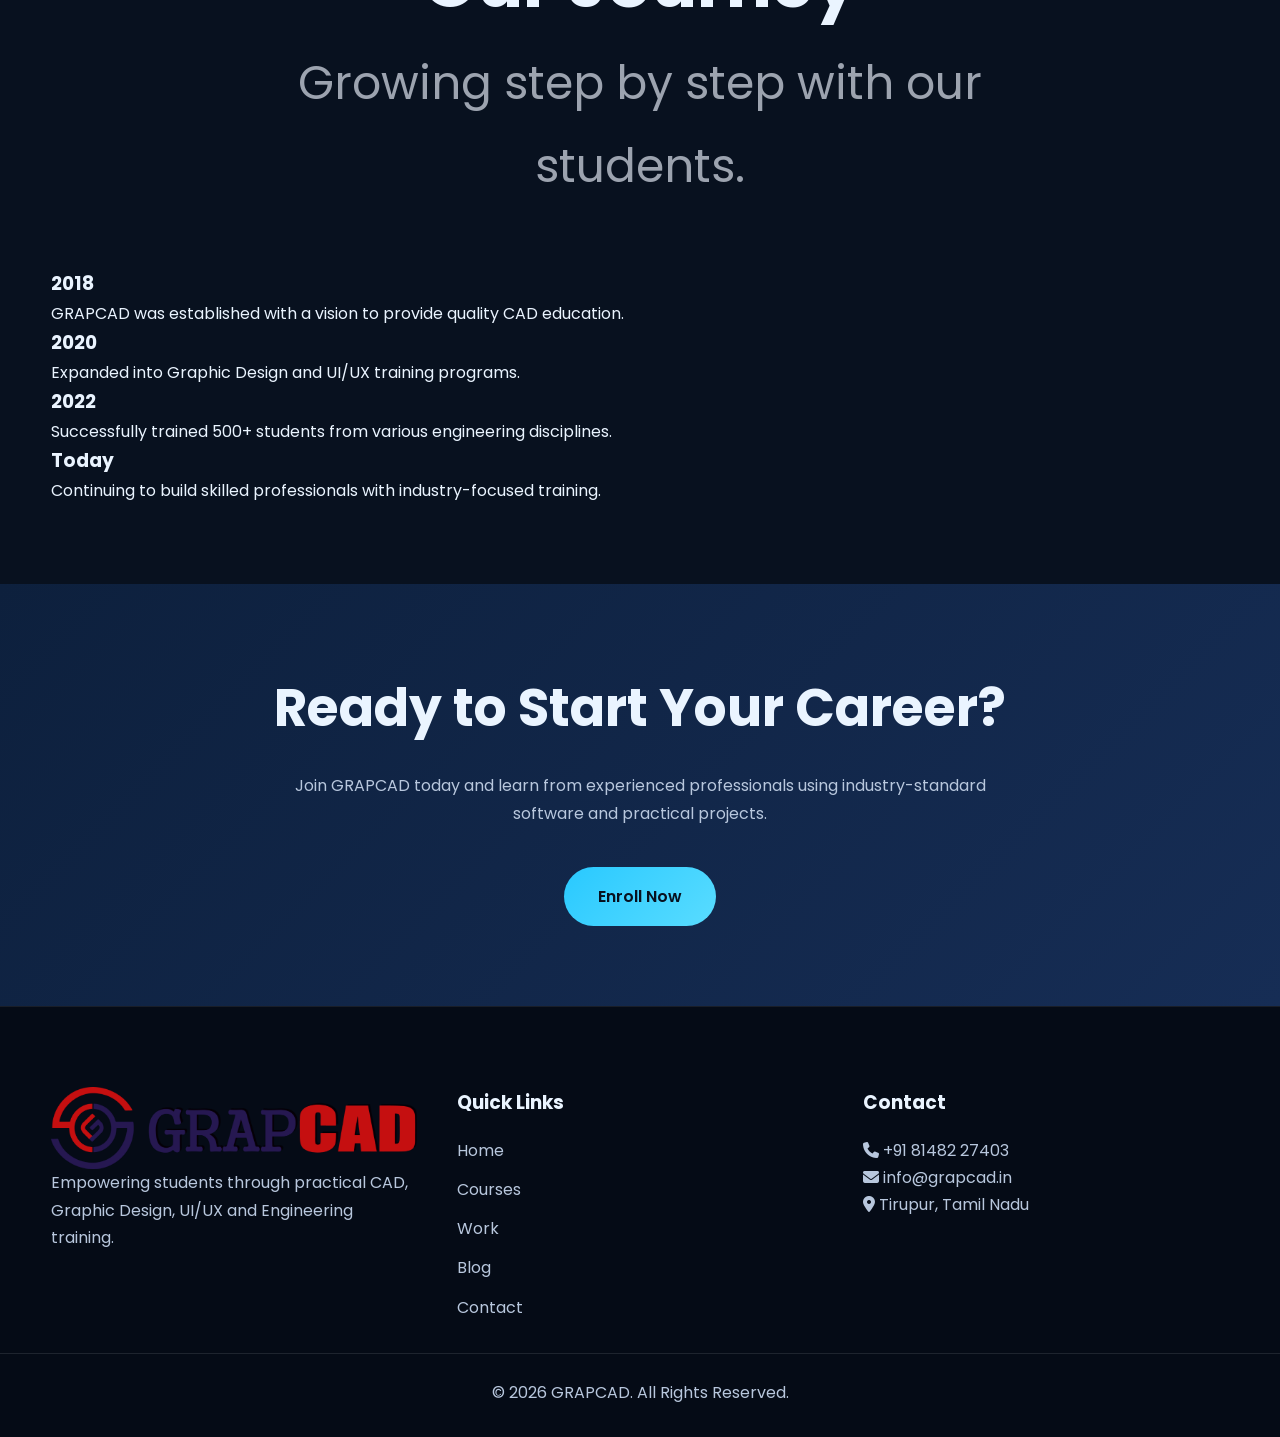
==== commit 9e173fcb: "an" ====
--- a/about.html
+++ b/about.html
@@ -3,461 +3,457 @@
 
 <head>
 
-<meta charset="UTF-8">
-<meta name="viewport" content="width=device-width, initial-scale=1.0">
-
-<title>About Us | GRAPCAD</title>
-
-
-<link rel="preconnect" href="https://fonts.googleapis.com">
-
-<link rel="preconnect" href="https://fonts.gstatic.com" crossorigin>
-
-<link href="https://fonts.googleapis.com/css2?family=Poppins:wght@300;400;500;600;700;800&display=swap" rel="stylesheet">
-
-<link rel="stylesheet"
-href="https://cdnjs.cloudflare.com/ajax/libs/font-awesome/6.5.2/css/all.min.css">
-
-<link rel="stylesheet" href="css/styles.css">
+    <meta charset="UTF-8">
+    <meta name="viewport" content="width=device-width, initial-scale=1.0">
+    <link rel="icon" type="image/png" href="images/favicon.png">
+
+    <title>About Us | GRAPCAD</title>
+
+
+    <link rel="preconnect" href="https://fonts.googleapis.com">
+
+    <link rel="preconnect" href="https://fonts.gstatic.com" crossorigin>
+
+    <link href="https://fonts.googleapis.com/css2?family=Poppins:wght@300;400;500;600;700;800&display=swap"
+        rel="stylesheet">
+
+    <link rel="stylesheet" href="https://cdnjs.cloudflare.com/ajax/libs/font-awesome/6.5.2/css/all.min.css">
+
+    <link rel="stylesheet" href="css/styles.css">
 
 </head>
 
 <body>
 
-<header class="header">
-
-<nav class="navbar">
-
-<a href="index.html" class="logo">
-GRAP<span>CAD</span>
+    <header class="header">
+
+        <div class="container nav-container">
+
+            <a href="index.html" class="logo">
+                <img src="images/logo.png" alt="GRAPCAD Logo">
+            </a>
+
+            <nav>
+
+                <ul class="nav-links">
+
+                    <li><a href="index.html">Home</a></li>
+
+                    <li><a href="courses.html">Courses</a></li>
+
+                    <li><a href="about.html" class="active">About</a></li>
+
+                    <li><a href="work.html">Work</a></li>
+
+                    <li><a href="blog.html">Blog</a></li>
+
+                    <li><a href="contact.html">Contact</a></li>
+
+                </ul>
+
+            </nav>
+
+            <a href="contact.html" class="nav-btn">
+                Enroll Now
+            </a>
+
+        </div>
+
+    </header>
+
+    <!-- ABOUT HERO -->
+
+    <section class="page-hero">
+
+        <div class="container">
+
+            <h1>About GRAPCAD</h1>
+
+            <p>
+
+                Empowering students with practical CAD, Design, and UI/UX
+                skills that build successful careers.
+
+            </p>
+
+        </div>
+
+    </section>
+
+    <!-- OUR STORY -->
+
+    <section class="about">
+
+        <div class="container about-container">
+
+            <div class="about-image">
+
+                <img src="images/about.jpg" alt="About">
+
+            </div>
+
+            <div class="about-content">
+
+                <h2>Who We Are</h2>
+
+                <p>
+
+                    GRAPCAD is a leading design and engineering training institute
+                    dedicated to helping students become industry-ready professionals.
+
+                </p>
+
+                <p>
+
+                    We focus on practical learning, real-world projects,
+                    modern software tools, and career guidance to ensure every
+                    student gains confidence before entering the workforce.
+
+                </p>
+
+                <p>
+
+                    Whether you're a beginner or a working professional,
+                    our courses are designed to take your skills to the next level.
+
+                </p>
+
+            </div>
+
+        </div>
+
+    </section>
+    <!-- =========================
+     MISSION & VISION
+========================= -->
+
+    <section class="mission-section">
+
+        <div class="container">
+
+            <div class="section-title">
+                <h2>Our Mission & Vision</h2>
+                <p class="section-subtitle">Creating skilled professionals through quality education and practical
+                    experience.</p>
+            </div>
+
+            <div class="mission-grid">
+
+                <div class="mission-card">
+                    <i class="fas fa-bullseye"></i>
+
+                    <h3>Our Mission</h3>
+
+                    <p>
+                        To provide affordable, industry-oriented technical education that prepares
+                        students for successful careers in design, engineering, and digital technology.
+                    </p>
+
+                </div>
+
+                <div class="mission-card">
+                    <i class="fas fa-eye"></i>
+
+                    <h3>Our Vision</h3>
+
+                    <p>
+                        To become one of India's most trusted CAD and Design training institutes by
+                        producing highly skilled professionals for the global industry.
+                    </p>
+
+                </div>
+
+            </div>
+
+        </div>
+
+    </section>
+
+    <!-- =========================
+      WHY CHOOSE US
+========================= -->
+
+    <section class="why-us">
+
+        <div class="container">
+
+            <div class="section-title">
+
+                <h2>Why Choose GRAPCAD?</h2>
+
+                <p class="section-subtitle">Everything you need to become industry ready.</p>
+
+            </div>
+
+            <div class="features-grid">
+
+                <div class="feature-box">
+
+                    <i class="fas fa-user-graduate"></i>
+
+                    <h3>Expert Trainers</h3>
+
+                    <p>
+                        Learn from experienced professionals working in the design and engineering industry.
+                    </p>
+
+                </div>
+
+                <div class="feature-box">
+
+                    <i class="fas fa-laptop-code"></i>
+
+                    <h3>Hands-on Projects</h3>
+
+                    <p>
+                        Build real-world projects that strengthen your portfolio and confidence.
+                    </p>
+
+                </div>
+
+                <div class="feature-box">
+
+                    <i class="fas fa-certificate"></i>
+
+                    <h3>Certification</h3>
+
+                    <p>
+                        Receive recognized course completion certificates after successful training.
+                    </p>
+
+                </div>
+
+                <div class="feature-box">
+
+                    <i class="fas fa-briefcase"></i>
+
+                    <h3>Placement Support</h3>
+
+                    <p>
+                        Resume building, interview preparation, and career guidance for every student.
+                    </p>
+
+                </div>
+
+                <div class="feature-box">
+
+                    <i class="fas fa-clock"></i>
+
+                    <h3>Flexible Timings</h3>
+
+                    <p>
+                        Morning, evening, and weekend batches suitable for students and professionals.
+                    </p>
+
+                </div>
+
+                <div class="feature-box">
+
+                    <i class="fas fa-award"></i>
+
+                    <h3>Quality Training</h3>
+
+                    <p>
+                        Modern software, updated curriculum, and practical learning approach.
+                    </p>
+
+                </div>
+
+            </div>
+
+        </div>
+
+    </section>
+
+    <!-- =========================
+      ACHIEVEMENTS
+========================= -->
+
+    <section class="about-stats">
+
+        <div class="container about-stats-grid">
+
+            <div class="about-stat-card">
+
+                <h2>7+</h2>
+
+                <p>Years Experience</p>
+
+            </div>
+
+            <div class="about-stat-card">
+
+                <h2>500+</h2>
+
+                <p>Students Trained</p>
+
+            </div>
+
+            <div class="about-stat-card">
+
+                <h2>20+</h2>
+
+                <p>Professional Courses</p>
+
+            </div>
+
+            <div class="about-stat-card">
+
+                <h2>100%</h2>
+
+                <p>Career Guidance</p>
+
+            </div>
+
+        </div>
+
+    </section>
+
+    <!-- =========================
+      OUR JOURNEY
+========================= -->
+
+    <section class="timeline">
+
+        <div class="container">
+
+            <div class="section-title">
+
+                <h2>Our Journey</h2>
+
+                <p class="section-subtitle">Growing step by step with our students.</p>
+
+            </div>
+
+            <div class="timeline-container">
+
+                <div class="timeline-item">
+                    <h3>2018</h3>
+                    <p>GRAPCAD was established with a vision to provide quality CAD education.</p>
+                </div>
+
+                <div class="timeline-item">
+                    <h3>2020</h3>
+                    <p>Expanded into Graphic Design and UI/UX training programs.</p>
+                </div>
+
+                <div class="timeline-item">
+                    <h3>2022</h3>
+                    <p>Successfully trained 500+ students from various engineering disciplines.</p>
+                </div>
+
+                <div class="timeline-item">
+                    <h3>Today</h3>
+                    <p>Continuing to build skilled professionals with industry-focused training.</p>
+                </div>
+
+            </div>
+
+        </div>
+
+    </section>
+
+    <!-- =========================
+      CALL TO ACTION
+========================= -->
+
+    <section class="cta">
+
+        <div class="cta-content">
+
+            <h2>Ready to Start Your Career?</h2>
+
+            <p>
+                Join GRAPCAD today and learn from experienced professionals
+                using industry-standard software and practical projects.
+            </p>
+
+            <a href="contact.html" class="primary-btn">
+                Enroll Now
+            </a>
+
+        </div>
+
+    </section>
+
+    <!-- =========================
+      FOOTER
+========================= -->
+
+    <footer id="contact" class="footer">
+
+        <div class="container footer-grid">
+
+            <div class="footer-box">
+
+                <a href="index.html" class="logo" style="margin-bottom: 20px;">
+                    <img src="images/logo.png" alt="GRAPCAD Logo">
+                </a>
+
+                <p>
+                    Empowering students through practical CAD, Graphic Design,
+                    UI/UX and Engineering training.
+                </p>
+
+            </div>
+
+            <div class="footer-box">
+
+                <h3>Quick Links</h3>
+
+                <ul>
+
+                    <li><a href="index.html">Home</a></li>
+
+                    <li><a href="courses.html">Courses</a></li>
+
+                    <li><a href="work.html">Work</a></li>
+
+                    <li><a href="blog.html">Blog</a></li>
+
+                    <li><a href="contact.html">Contact</a></li>
+
+                </ul>
+
+            </div>
+
+            <div class="footer-box">
+
+                <h3>Contact</h3>
+
+                <p><i class="fas fa-phone"></i> +91 81482 27403</p>
+
+                <p><i class="fas fa-envelope"></i> info@grapcad.in</p>
+
+                <p><i class="fas fa-location-dot"></i> Tirupur, Tamil Nadu</p>
+
+            </div>
+
+        </div>
+
+        <div class="copyright">
+
+            <p>© 2026 GRAPCAD. All Rights Reserved.</p>
+
+        </div>
+
+    </footer>
+
+    <!-- Floating WhatsApp -->
+<a href="https://wa.me/918148227403" class="whatsapp" target="_blank">
+  💬
 </a>
 
-<ul class="nav-links">
-
-<li><a href="index.html">Home</a></li>
-<li><a href="courses.html">Courses</a></li>
-<li><a href="about.html" class="active">About</a></li>
-<li><a href="work.html">Work.</a></li>
-<li><a href="#contact">Contact</a></li>
-
-</ul>
-
-<a href="contact.html" class="btn">
-Enroll Now
-</a>
-
-</nav>
-
-</header>
-
-<!-- ABOUT HERO -->
-
-<section class="page-hero">
-
-<div class="container">
-
-<h1>About GRAPCAD</h1>
-
-<p>
-
-Empowering students with practical CAD, Design, and UI/UX
-skills that build successful careers.
-
-</p>
-
-</div>
-
-</section>
-
-<!-- OUR STORY -->
-
-<section class="about-story">
-
-<div class="about-grid">
-
-<div class="about-image">
-
-<img src="images/about.jpg" alt="About">
-
-</div>
-
-<div class="about-content">
-
-<h2>Who We Are</h2>
-
-<p>
-
-GRAPCAD is a leading design and engineering training institute
-dedicated to helping students become industry-ready professionals.
-
-</p>
-
-<p>
-
-We focus on practical learning, real-world projects,
-modern software tools, and career guidance to ensure every
-student gains confidence before entering the workforce.
-
-</p>
-
-<p>
-
-Whether you're a beginner or a working professional,
-our courses are designed to take your skills to the next level.
-
-</p>
-
-</div>
-
-</div>
-
-</section>
-<!-- =========================
-     MISSION & VISION
-========================= -->
-
-<section class="mission-section">
-
-  <div class="section-title">
-      <h2>Our Mission & Vision</h2>
-      <p>Creating skilled professionals through quality education and practical experience.</p>
-  </div>
-
-  <div class="mission-grid">
-
-      <div class="mission-card">
-          <i class="fas fa-bullseye"></i>
-
-          <h3>Our Mission</h3>
-
-          <p>
-              To provide affordable, industry-oriented technical education that prepares
-              students for successful careers in design, engineering, and digital technology.
-          </p>
-
-      </div>
-
-      <div class="mission-card">
-          <i class="fas fa-eye"></i>
-
-          <h3>Our Vision</h3>
-
-          <p>
-              To become one of India's most trusted CAD and Design training institutes by
-              producing highly skilled professionals for the global industry.
-          </p>
-
-      </div>
-
-  </div>
-
-</section>
-
-<!-- =========================
-      WHY CHOOSE US
-========================= -->
-
-<section class="why-us">
-
-  <div class="section-title">
-
-      <h2>Why Choose GRAPCAD?</h2>
-
-      <p>Everything you need to become industry ready.</p>
-
-  </div>
-
-  <div class="features-grid">
-
-      <div class="feature-box">
-
-          <i class="fas fa-user-graduate"></i>
-
-          <h3>Expert Trainers</h3>
-
-          <p>
-              Learn from experienced professionals working in the design and engineering industry.
-          </p>
-
-      </div>
-
-      <div class="feature-box">
-
-          <i class="fas fa-laptop-code"></i>
-
-          <h3>Hands-on Projects</h3>
-
-          <p>
-              Build real-world projects that strengthen your portfolio and confidence.
-          </p>
-
-      </div>
-
-      <div class="feature-box">
-
-          <i class="fas fa-certificate"></i>
-
-          <h3>Certification</h3>
-
-          <p>
-              Receive recognized course completion certificates after successful training.
-          </p>
-
-      </div>
-
-      <div class="feature-box">
-
-          <i class="fas fa-briefcase"></i>
-
-          <h3>Placement Support</h3>
-
-          <p>
-              Resume building, interview preparation, and career guidance for every student.
-          </p>
-
-      </div>
-
-      <div class="feature-box">
-
-          <i class="fas fa-clock"></i>
-
-          <h3>Flexible Timings</h3>
-
-          <p>
-              Morning, evening, and weekend batches suitable for students and professionals.
-          </p>
-
-      </div>
-
-      <div class="feature-box">
-
-          <i class="fas fa-award"></i>
-
-          <h3>Quality Training</h3>
-
-          <p>
-              Modern software, updated curriculum, and practical learning approach.
-          </p>
-
-      </div>
-
-  </div>
-
-</section>
-
-<!-- =========================
-      ACHIEVEMENTS
-========================= -->
-
-<section class="about-stats">
-
-  <div class="stat-box">
-
-      <h2>7+</h2>
-
-      <p>Years Experience</p>
-
-  </div>
-
-  <div class="stat-box">
-
-      <h2>500+</h2>
-
-      <p>Students Trained</p>
-
-  </div>
-
-  <div class="stat-box">
-
-      <h2>20+</h2>
-
-      <p>Professional Courses</p>
-
-  </div>
-
-  <div class="stat-box">
-
-      <h2>100%</h2>
-
-      <p>Career Guidance</p>
-
-  </div>
-
-</section>
-<!-- =========================
-        MEET OUR TEAM
-========================= -->
-
-<section class="team-section">
-
-  <div class="section-title">
-
-      <h2>Meet Our Team</h2>
-
-      <p>
-          Our experienced mentors are passionate about helping students
-          achieve excellence in design and engineering.
-      </p>
-
-  </div>
-
-  <div class="team-grid">
-
-      <div class="team-card">
-
-          <img src="images/team1.jpg" alt="Trainer">
-
-          <h3>Senior CAD Trainer</h3>
-
-          <span>Mechanical & Civil CAD</span>
-
-      </div>
-
-      <div class="team-card">
-
-          <img src="images/team2.jpg" alt="Trainer">
-
-          <h3>Graphic Design Mentor</h3>
-
-          <span>Adobe Creative Suite Expert</span>
-
-      </div>
-
-      <div class="team-card">
-
-          <img src="images/team3.jpg" alt="Trainer">
-
-          <h3>UI / UX Trainer</h3>
-
-          <span>Figma & Web Design</span>
-
-      </div>
-
-  </div>
-
-</section>
-
-<!-- =========================
-      OUR JOURNEY
-========================= -->
-
-<section class="timeline">
-
-  <div class="section-title">
-
-      <h2>Our Journey</h2>
-
-      <p>Growing step by step with our students.</p>
-
-  </div>
-
-  <div class="timeline-container">
-
-      <div class="timeline-item">
-          <h3>2018</h3>
-          <p>GRAPCAD was established with a vision to provide quality CAD education.</p>
-      </div>
-
-      <div class="timeline-item">
-          <h3>2020</h3>
-          <p>Expanded into Graphic Design and UI/UX training programs.</p>
-      </div>
-
-      <div class="timeline-item">
-          <h3>2022</h3>
-          <p>Successfully trained 500+ students from various engineering disciplines.</p>
-      </div>
-
-      <div class="timeline-item">
-          <h3>Today</h3>
-          <p>Continuing to build skilled professionals with industry-focused training.</p>
-      </div>
-
-  </div>
-
-</section>
-
-<!-- =========================
-      CALL TO ACTION
-========================= -->
-
-<section class="cta">
-
-  <div class="cta-content">
-
-      <h2>Ready to Start Your Career?</h2>
-
-      <p>
-          Join GRAPCAD today and learn from experienced professionals
-          using industry-standard software and practical projects.
-      </p>
-
-      <a href="contact.html" class="btn">
-          Enroll Now
-      </a>
-
-  </div>
-
-</section>
-
-<!-- =========================
-      FOOTER
-========================= -->
-
-<footer id="contact" class="footer">
-
-  <div class="footer-container">
-
-      <div class="footer-box">
-
-          <h2>GRAP<span>CAD</span></h2>
-
-          <p>
-              Empowering students through practical CAD, Graphic Design,
-              UI/UX and Engineering training.
-          </p>
-
-      </div>
-
-      <div class="footer-box">
-
-          <h3>Quick Links</h3>
-
-          <ul>
-
-              <li><a href="index.html">Home</a></li>
-
-              <li><a href="courses.html">Courses</a></li>
-
-              <li><a href="gallery.html">Gallery</a></li>
-
-              <li><a href="contact.html">Contact</a></li>
-
-          </ul>
-
-      </div>
-
-      <div class="footer-box">
-
-          <h3>Contact</h3>
-
-          <p><i class="fas fa-phone"></i> +91 81482 27403</p>
-
-          <p><i class="fas fa-envelope"></i> info@grapcad.in</p>
-
-          <p><i class="fas fa-location-dot"></i> Tirupur, Tamil Nadu</p>
-
-      </div>
-
-  </div>
-
-  <div class="footer-bottom">
-
-      <p>© 2026 GRAPCAD. All Rights Reserved.</p>
-
-  </div>
-
-</footer>
+<!-- Back To Top with Circular Progress -->
+<div id="topBtn" class="progress-wrap">
+        <svg class="progress-circle" width="100%" height="100%" viewBox="-1 -1 102 102">
+            <path class="bg-circle" d="M50,1 a49,49 0 0,1 0,98 a49,49 0 0,1 0,-98" />
+            <path class="progress-path" d="M50,1 a49,49 0 0,1 0,98 a49,49 0 0,1 0,-98" />
+        </svg>
+    </div>
+
+    <script src="js/script.js"></script>
 
 </body>
-</html>+
+</html>
